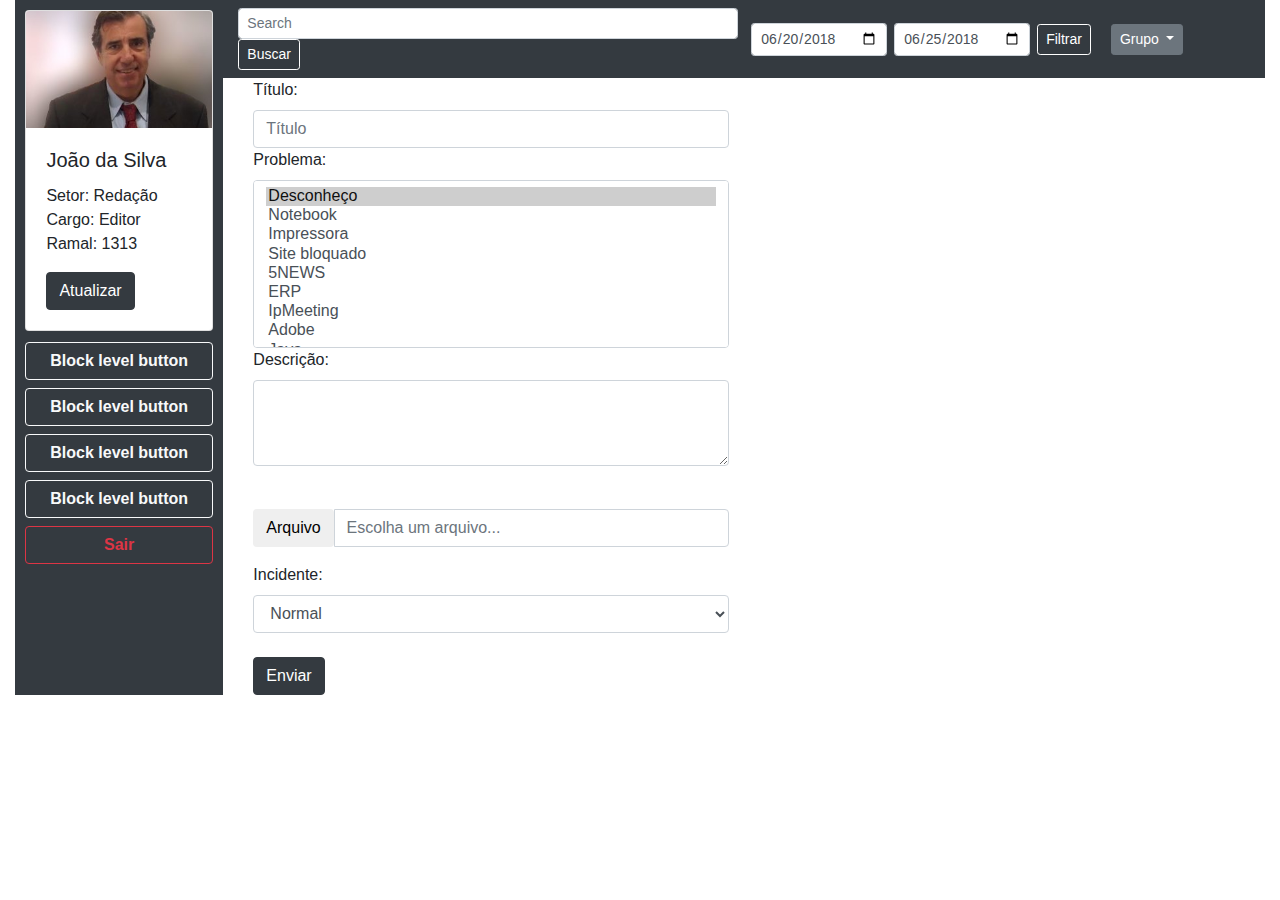
==== call.html @ 72be0535 "Call" ====
<!DOCTYPE html>
<html lang="en">

<head>
    <title>Bootstrap Example</title>
    <meta charset="utf-8">
    <meta name="viewport" content="width=device-width, initial-scale=1">

    <script src="https://code.jquery.com/jquery-3.3.1.slim.min.js" integrity="sha384-q8i/X+965DzO0rT7abK41JStQIAqVgRVzpbzo5smXKp4YfRvH+8abtTE1Pi6jizo" crossorigin="anonymous"></script>
    <script src="https://cdnjs.cloudflare.com/ajax/libs/popper.js/1.14.3/umd/popper.min.js" integrity="sha384-ZMP7rVo3mIykV+2+9J3UJ46jBk0WLaUAdn689aCwoqbBJiSnjAK/l8WvCWPIPm49" crossorigin="anonymous"></script>
    <script src="https://stackpath.bootstrapcdn.com/bootstrap/4.1.1/js/bootstrap.min.js" integrity="sha384-smHYKdLADwkXOn1EmN1qk/HfnUcbVRZyYmZ4qpPea6sjB/pTJ0euyQp0Mk8ck+5T" crossorigin="anonymous"></script>

    <link rel="stylesheet" type="text/css" href="css/bootstrap.css">

</head>

<body>
    <div class="container-fluid">

        <div class="row no-gutters ">
            <div class="col-sm-2" style="background-color:#343a40;">
                <div class="card" style="width: auto; margin:5%;">
                    <img class="card-img-top" src="img/profile.jpg" alt="Card image cap">
                    <div class="card-body">
                        <h5 class="card-title">João da Silva</h5>
                        <p class="card-text">Setor: Redação
                            <br> Cargo: Editor
                            <br> Ramal: 1313</p>
                        <a href="#" class="btn btn-dark">Atualizar</a>
                    </div>
                </div>
                <ul class="navbar-nav" style="margin:5%;">
                    <button type="button" class="btn btn-outline-light btn-block font-weight-bold">Block level button</button>
                    <button type="button" class="btn btn-outline-light btn-block font-weight-bold">Block level button</button>
                    <button type="button" class="btn btn-outline-light btn-block font-weight-bold">Block level button</button>
                    <button type="button" class="btn btn-outline-light  btn-block font-weight-bold">Block level button</button>
                    <button type="button" class="btn btn-outline-danger btn-block font-weight-bold">Sair</button>

                </ul>
            </div>
            <div class="col-sm-10">
                <nav class="navbar navbar-dark bg-dark" style="padding-left:0" ;>
                    <div class="col-sm-6 d-flex justify-content-start">
                        <form class="form-inline">
                            <input class="form-control form-control-sm mr-sm-2" type="search" placeholder="Search" aria-label="Search" style="width:500px;">
                            <button class="btn btn-sm btn-outline-success my-2 my-sm-0" type="submit">Buscar</button>
                        </form>

                    </div>
                    <div class="col-sm-6">
                        <form class="form-inline">
                            <input class="form-control form-control-sm" style="margin-right:7px;" type="date" value="2018-06-20" id="example-date-input">

                            <input class="form-control form-control-sm" style="margin-right:7px;" type="date" value="2018-06-25" id="example-date-input">
                            <button class="btn btn-sm btn-outline-success my-2 my-sm-0" type="submit">Filtrar</button>
                            <div class="dropdown" style="padding-left: 20px;">
                                <button class="btn btn-sm btn-secondary dropdown-toggle" type="button" id="dropdownMenuButton" data-toggle="dropdown" aria-haspopup="true" aria-expanded="false">
                                    Grupo
                                </button>
                                <div class="dropdown-menu" aria-labelledby="dropdownMenuButton">
                                    <a class="dropdown-item" href="#">Abertos</a>
                                    <a class="dropdown-item" href="#">Finalizados</a>
                                    <a class="dropdown-item" href="#">Todos</a>
                                </div>
                            </div>
                        </form>

                    </div>
                </nav>
                <div class="col-12">
                    <form>
                        <div class="form-row-inline">
                            <div class="col-6">
                                <label>Título:</label>
                                <input type="text" class="form-control" placeholder="Título">
                            </div>
                            <div class="col-6">
                                <label>Problema:</label>
                                <select class="custom-select" size="8">
                                    <option selected>Desconheço</option>
                                    <option value="1">Notebook</option>
                                    <option value="2">Impressora</option>
                                    <option value="3">Site bloquado</option>
                                    <option value="4">5NEWS</option>
                                    <option value="5">ERP</option>
                                    <option value="6">IpMeeting</option>
                                    <option value="7">Adobe</option>
                                    <option value="8">Java</option>
                                    <option value="9">Bancos</option>
                                    <option value="10">Agências</option>
                                    <option value="11">Teclado</option>
                                    <option value="12">Mouse</option>
                                    <option value="13">Internet</option>
                                    <option value="14">Rede</option>
                                    <option value="15">Monitor</option>
                                </select>
                            </div>
                            <div class="col-6 form-group">
                                <label for="exampleFormControlTextarea1">Descrição:</label>
                                <textarea class="form-control" id="exampleFormControlTextarea1" rows="3"></textarea>
                            </div>
                            <div class="col-6">

                                <script>
                                    function bs_input_file() {
                                        $(".input-file").before(
                                            function() {
                                                if (!$(this).prev().hasClass('input-ghost')) {
                                                    var element = $("<input type='file' class='input-ghost' style='visibility:hidden; height:0'>");
                                                    element.attr("name", $(this).attr("name"));
                                                    element.change(function() {
                                                        element.next(element).find('input').val((element.val()).split('\\').pop());
                                                    });
                                                    $(this).find("button.btn-choose").click(function() {
                                                        element.click();
                                                    });
                                                    $(this).find("button.btn-reset").click(function() {
                                                        element.val(null);
                                                        $(this).parents(".input-file").find('input').val('');
                                                    });
                                                    $(this).find('input').css("cursor", "pointer");
                                                    $(this).find('input').mousedown(function() {
                                                        $(this).parents('.input-file').prev().click();
                                                        return false;
                                                    });
                                                    return element;
                                                }
                                            }
                                        );
                                    }
                                    $(function() {
                                        bs_input_file();
                                    });
                                </script>
                                <div class="form-group">
                                    <div class="input-group input-file" name="Fichier1">
                                        <span class="input-group-btn">
                                                            <button class="btn btn-default btn-choose" type="button">Arquivo</button>
                                                        </span>
                                        <input type="text" class="form-control" placeholder='Escolha um arquivo...' />
                                    </div>
                                </div>
                            </div>

                            <div class="col-6">
                                <label for="exampleFormControlTextarea1">Incidente:</label>
                                <select class="form-control">

                                    <option>Normal</option>
                                    <option>Urgente</option>
                                </select>

                            </div>
                            <br>
                            <div class="col-6">
                                <button type="button" class="btn btn-dark">Enviar</button>
                            </div>
                        </div>

                    </form>

                </div>

            </div>
        </div>

    </div>

</body>

</html>
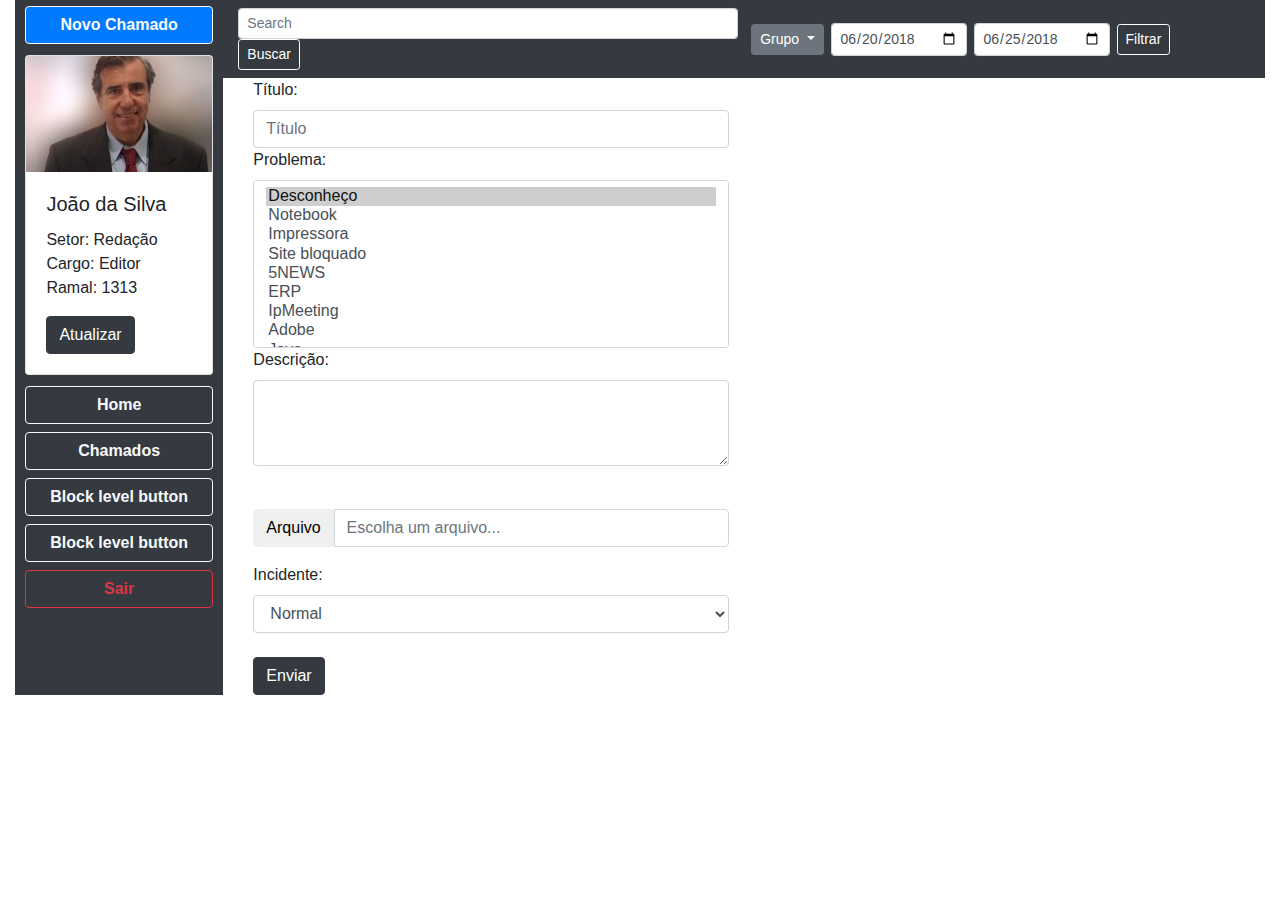
==== commit fad053a6: "Home iniciado" ====
--- a/call.html
+++ b/call.html
@@ -1,5 +1,5 @@
 <!DOCTYPE html>
-<html lang="en">
+<html lang="pt-br">
 
 <head>
     <title>Bootstrap Example</title>
@@ -19,6 +19,9 @@
 
         <div class="row no-gutters ">
             <div class="col-sm-2" style="background-color:#343a40;">
+                    <ul class="navbar-nav" style="margin-left:5%;margin-right:5%;margin-top:3%;">
+                            <button type="button" class="btn btn-outline-light btn-block font-weight-bold" style="background-color: #007bff;"><a href="call.html" style="color:inherit">Novo Chamado</a></button>
+                                </ul>
                 <div class="card" style="width: auto; margin:5%;">
                     <img class="card-img-top" src="img/profile.jpg" alt="Card image cap">
                     <div class="card-body">
@@ -30,11 +33,12 @@
                     </div>
                 </div>
                 <ul class="navbar-nav" style="margin:5%;">
-                    <button type="button" class="btn btn-outline-light btn-block font-weight-bold">Block level button</button>
-                    <button type="button" class="btn btn-outline-light btn-block font-weight-bold">Block level button</button>
-                    <button type="button" class="btn btn-outline-light btn-block font-weight-bold">Block level button</button>
-                    <button type="button" class="btn btn-outline-light  btn-block font-weight-bold">Block level button</button>
-                    <button type="button" class="btn btn-outline-danger btn-block font-weight-bold">Sair</button>
+                        <button type="button" class="btn btn-outline-light btn-block font-weight-bold"><a href="home.html" style="color:inherit">Home</a></button>
+                        <button type="button" class="btn btn-outline-light btn-block font-weight-bold"><a href="dashboard.html" style="color:inherit">Chamados</a></button>
+                        <button type="button" class="btn btn-outline-light btn-block font-weight-bold">Block level button</button>
+                        <button type="button" class="btn btn-outline-light  btn-block font-weight-bold">Block level button</button>
+                        <button type="button" class="btn btn-outline-danger btn-block font-weight-bold">Sair</button>
+    
 
                 </ul>
             </div>
@@ -49,20 +53,21 @@
                     </div>
                     <div class="col-sm-6">
                         <form class="form-inline">
+                                <div class="dropdown" style="padding-right: 7px;">
+                                        <button class="btn btn-sm btn-secondary dropdown-toggle" type="button" id="dropdownMenuButton" data-toggle="dropdown" aria-haspopup="true" aria-expanded="false">
+                                            Grupo
+                                        </button>
+                                        <div class="dropdown-menu" aria-labelledby="dropdownMenuButton">
+                                            <a class="dropdown-item" href="#">Abertos</a>
+                                            <a class="dropdown-item" href="#">Finalizados</a>
+                                            <a class="dropdown-item" href="#">Todos</a>
+                                        </div>
+                                    </div>
                             <input class="form-control form-control-sm" style="margin-right:7px;" type="date" value="2018-06-20" id="example-date-input">
 
                             <input class="form-control form-control-sm" style="margin-right:7px;" type="date" value="2018-06-25" id="example-date-input">
                             <button class="btn btn-sm btn-outline-success my-2 my-sm-0" type="submit">Filtrar</button>
-                            <div class="dropdown" style="padding-left: 20px;">
-                                <button class="btn btn-sm btn-secondary dropdown-toggle" type="button" id="dropdownMenuButton" data-toggle="dropdown" aria-haspopup="true" aria-expanded="false">
-                                    Grupo
-                                </button>
-                                <div class="dropdown-menu" aria-labelledby="dropdownMenuButton">
-                                    <a class="dropdown-item" href="#">Abertos</a>
-                                    <a class="dropdown-item" href="#">Finalizados</a>
-                                    <a class="dropdown-item" href="#">Todos</a>
-                                </div>
-                            </div>
+     
                         </form>
 
                     </div>
